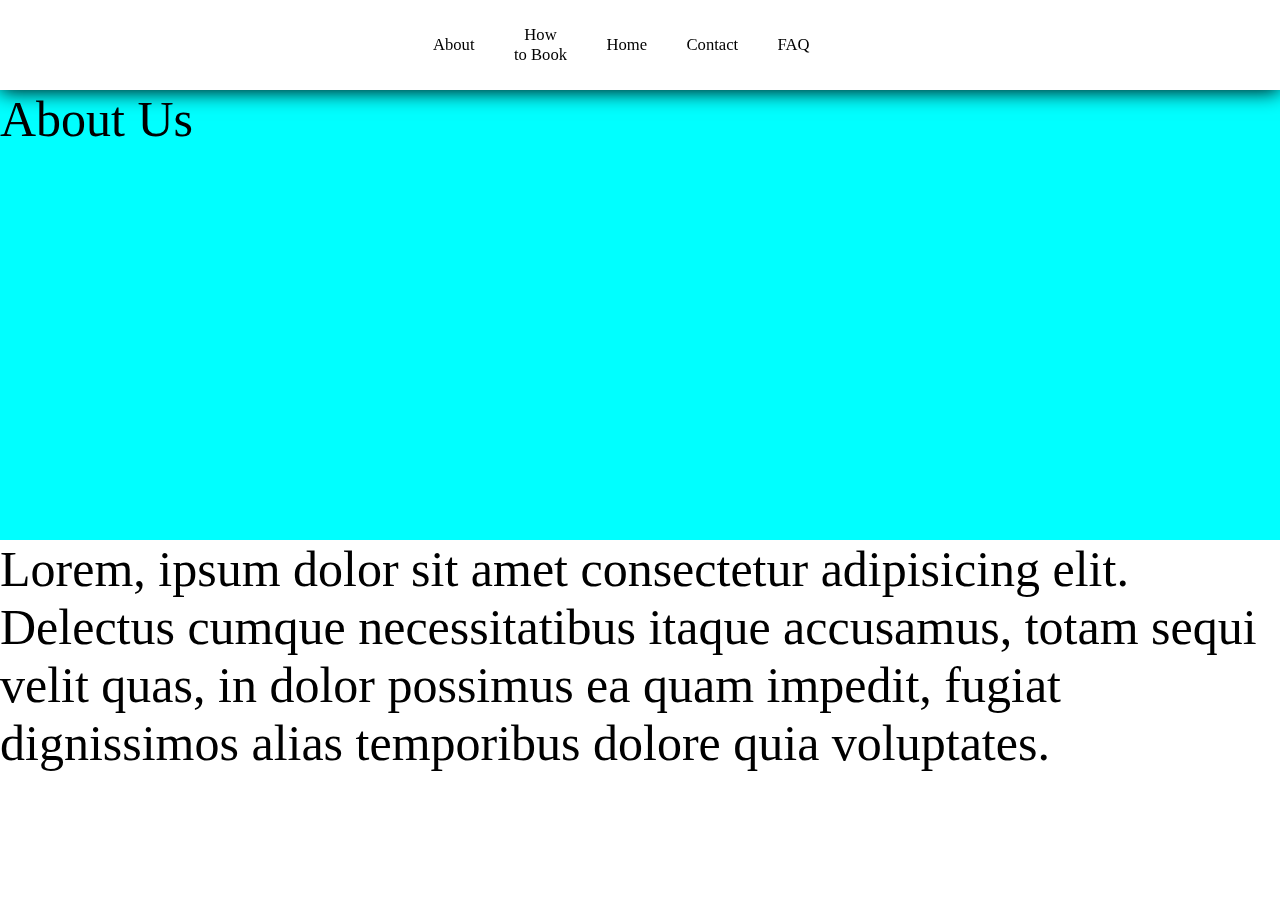
==== about.html @ 050a967d "Basic layout of some pages" ====
<!DOCTYPE html>
<html lang="en" dir="ltr">
  <head>
    <meta charset="utf-8">
    <title></title>
    <link rel="stylesheet" href="css/about.css">
    <link rel="stylesheet" href="css/headerFooter.css">
  </head>
  <body>

    <div class="parallax">
      <div class="parallax__group">
        <div class="parallax__layer parallax__layer--back">
            <p>Backgroundasdfas</p>
        </div>
        <div class="parallax__layer parallax__layer--middle">
            <p>Background</p>
        </div>
        <div class="parallax__layer--base">
            <!-- idle header -->
            <div class="idleHeader">
                <center>
                <table class="headerTable" cell>
                 <tr>
                    <td>About</td>
                    <td>How <br> to Book</td>
                    <td>Home</td>
                    <td>Contact</td>
                    <td>FAQ</td>
                </tr>
                </table>
                </center> 
             </div>
          <!--Group photo will be placed here-->
          <div class="titleImage">
              <div>About Us</div>
          </div>
          <!--Description about the service and stuff-->
          <div class="serviceContainer">Lorem, ipsum dolor sit amet consectetur adipisicing elit. Delectus cumque necessitatibus itaque accusamus, totam sequi velit quas, in dolor possimus ea quam impedit, fugiat dignissimos alias temporibus dolore quia voluptates.</div>
          <!--Place for goals and and stuff-->
          <div class="goalsContainer"></div>
          <!--Place for like meet the team-->
          <div class="teamContainer">
            <div class="teamIndividual"></div>
            <div class="teamIndividual"></div>
            <div class="teamIndividual"></div>
            <div class="teamIndividual"></div>
            <div class="teamIndividual"></div>
            <div class="teamIndividual"></div>
          </div>
        </div>
      </div>
    </div>

  </body>
</html>
---- css/about.css ----
/*body classes*/
body { 
    overflow-y: hidden;
    margin: 0px;
}
.parallax {
    perspective: 1px;
    perspective-origin: center;
    overflow-x: hidden;
    overflow-y: auto;
    font-size: 50px;
  }
  .parallax__group {
    position: relative;
    height: 100vh;
    width: 100vw;
    transform-style: preserve-3d;
  }
  .parallax__layer {
    position: absolute;
    top: 50%;
    left: 50%;
    border: 1px solid black;
  }
  .parallax__layer--base {
    transform: translate3d(0);
  }
  .parallax__layer--middle {
    transform: translate3d(-50%, -50%, -1px) scale(2);
  }
  .parallax__layer--back {
    transform: translate3d(-50%, -50%, -2px) scale(3);
  }
  .titleImage {
    background-color: aqua;
    height: 50vh;
    width: 100vw;
  }
---- css/headerFooter.css ----
/*idle header*/
.idleHeader {
    height: 10vh;
    width: 100%;
    background-color: white;
    box-shadow: 0px 1px 20px black;
    z-index: 100;
    opacity: 1;
    position: relative;
    overflow: hidden;
    transition: 0.5s;
  }
  
  .headerTable {
    height: 10vh;
    font-size: 1.3vw;
    border-collapse: collapse;
    text-align: center;
  }
  td {
    padding-right: 3vw;
  }
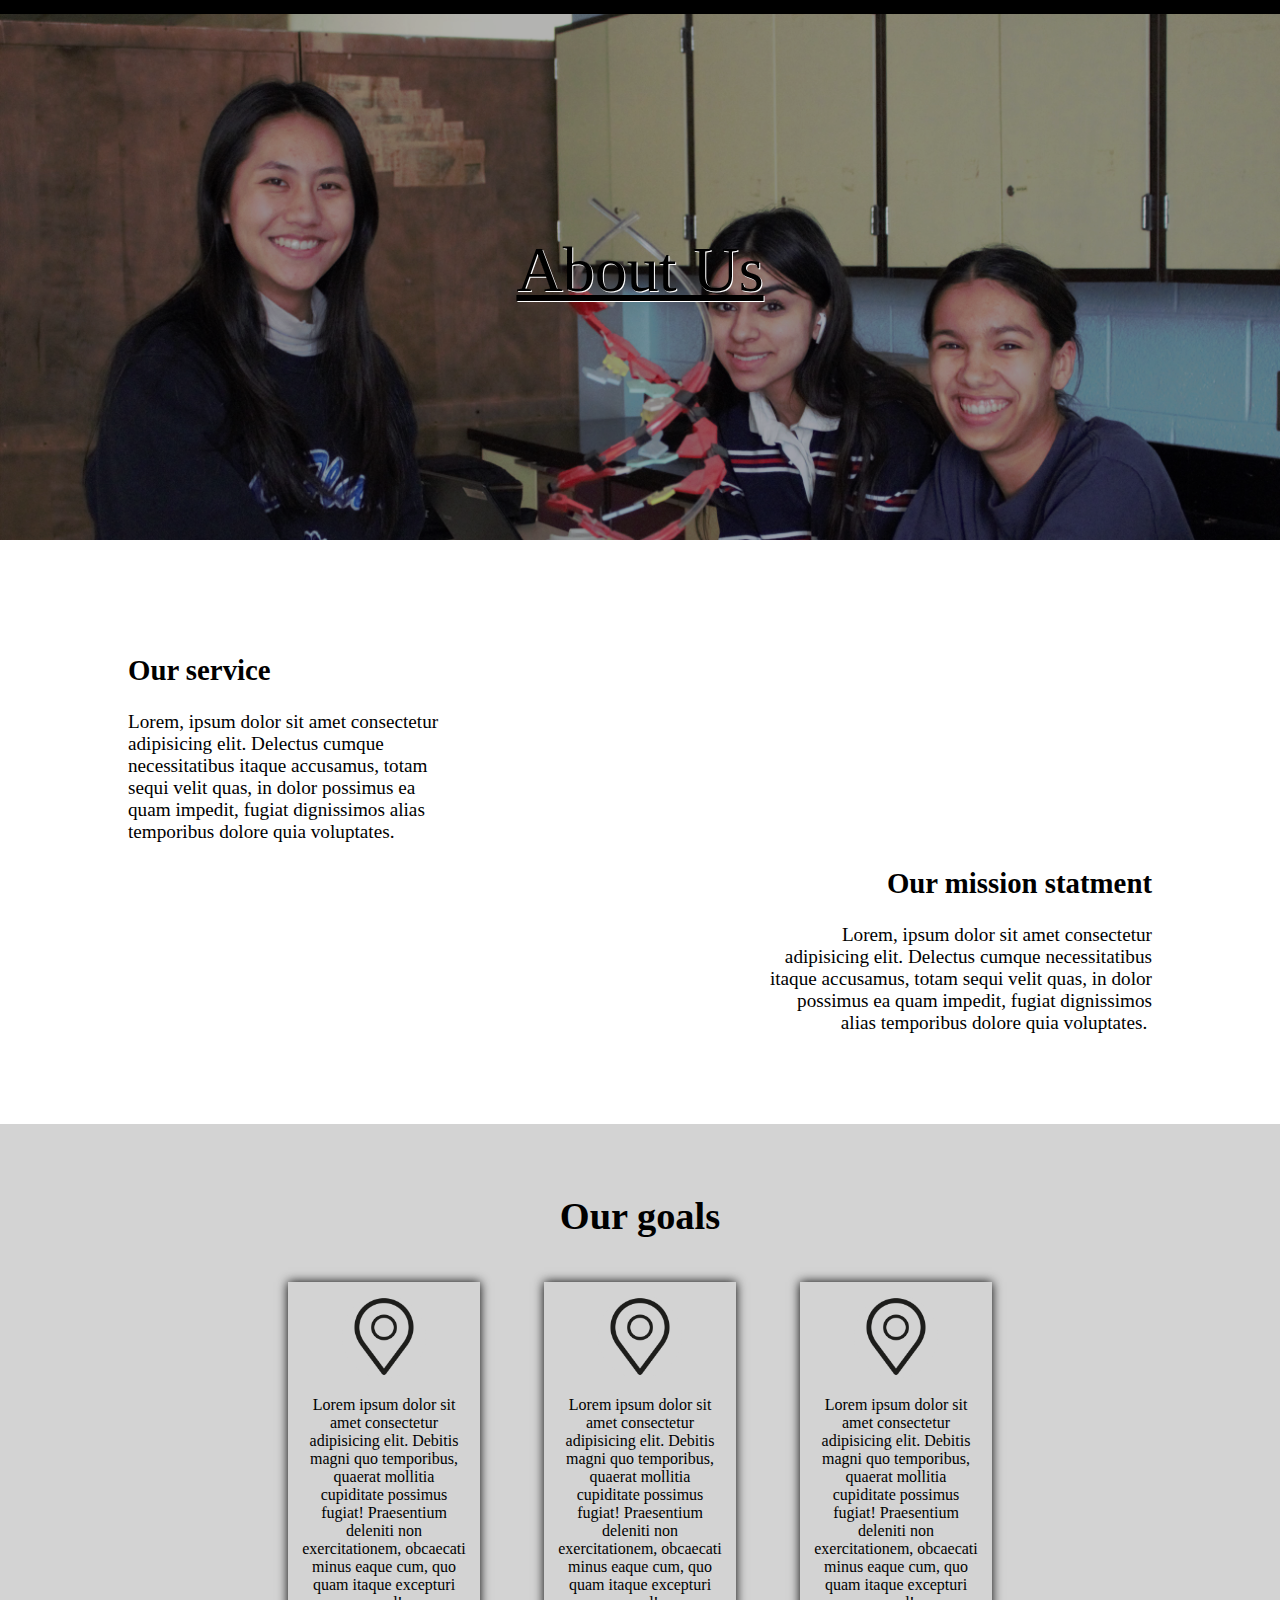
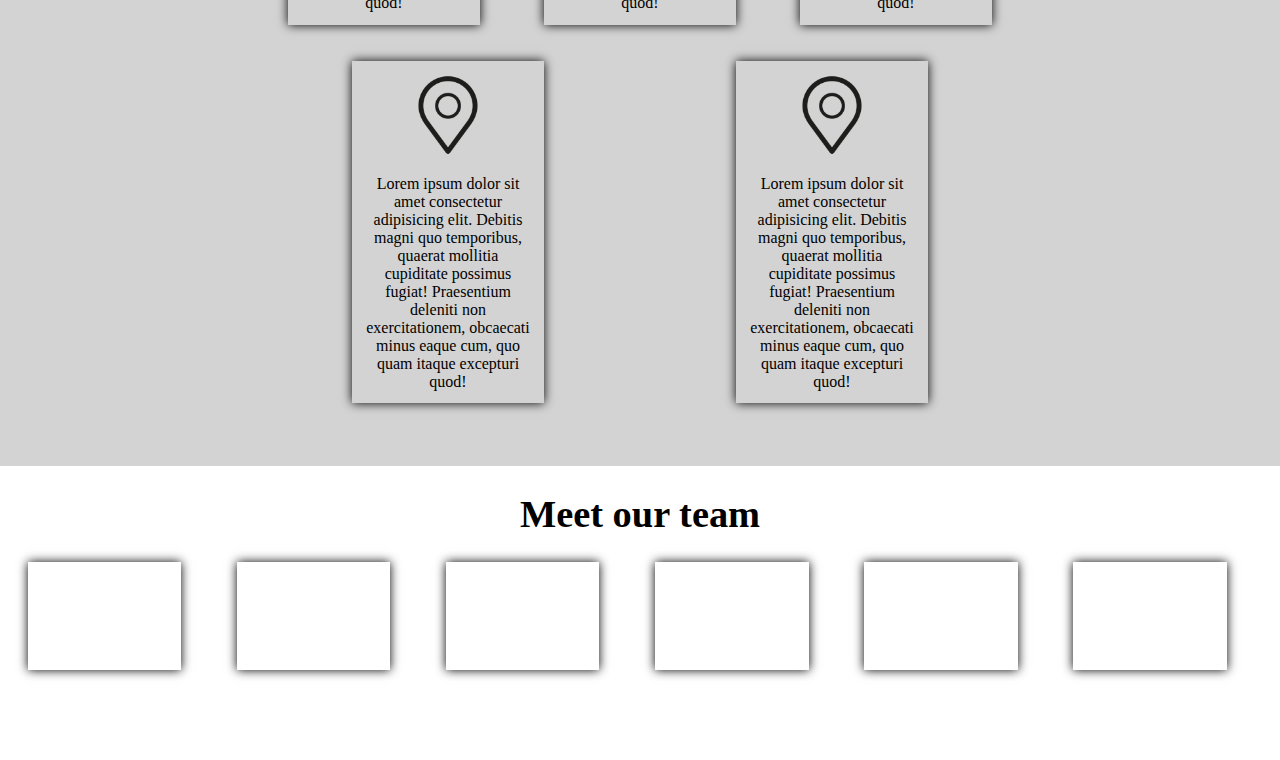
==== commit e21a1c18: "A bunch of website css and stuff" ====
--- a/about.html
+++ b/about.html
@@ -7,50 +7,64 @@
     <link rel="stylesheet" href="css/headerFooter.css">
   </head>
   <body>
-
-    <div class="parallax">
-      <div class="parallax__group">
-        <div class="parallax__layer parallax__layer--back">
-            <p>Backgroundasdfas</p>
-        </div>
-        <div class="parallax__layer parallax__layer--middle">
-            <p>Background</p>
-        </div>
-        <div class="parallax__layer--base">
-            <!-- idle header -->
-            <div class="idleHeader">
-                <center>
-                <table class="headerTable" cell>
-                 <tr>
-                    <td>About</td>
-                    <td>How <br> to Book</td>
-                    <td>Home</td>
-                    <td>Contact</td>
-                    <td>FAQ</td>
-                </tr>
-                </table>
-                </center> 
-             </div>
-          <!--Group photo will be placed here-->
-          <div class="titleImage">
-              <div>About Us</div>
-          </div>
-          <!--Description about the service and stuff-->
-          <div class="serviceContainer">Lorem, ipsum dolor sit amet consectetur adipisicing elit. Delectus cumque necessitatibus itaque accusamus, totam sequi velit quas, in dolor possimus ea quam impedit, fugiat dignissimos alias temporibus dolore quia voluptates.</div>
-          <!--Place for goals and and stuff-->
-          <div class="goalsContainer"></div>
-          <!--Place for like meet the team-->
-          <div class="teamContainer">
-            <div class="teamIndividual"></div>
-            <div class="teamIndividual"></div>
-            <div class="teamIndividual"></div>
-            <div class="teamIndividual"></div>
-            <div class="teamIndividual"></div>
-            <div class="teamIndividual"></div>
-          </div>
-        </div>
+    <div class="titleContainer">
+      <div>About Us</div>
+      <img src="image/aboutOpening.jpg" alt="" class="titleImage">
+    </div>
+    <div class="textSection">
+      <!--Description about the service and stuff-->
+      <div class="serviceContainer">
+        <h2>Our service</h2>
+        Lorem, ipsum dolor sit amet consectetur adipisicing elit. Delectus cumque necessitatibus itaque accusamus, totam sequi velit quas, in dolor possimus ea quam impedit, fugiat dignissimos alias temporibus dolore quia voluptates.
+        <img src="" alt="">
+      </div>
+      <div class="missionContainer">
+        <h2>Our mission statment</h2>
+        Lorem, ipsum dolor sit amet consectetur adipisicing elit. Delectus cumque necessitatibus itaque accusamus, totam sequi velit quas, in dolor possimus ea quam impedit, fugiat dignissimos alias temporibus dolore quia voluptates.
+        <img src="" alt="">
       </div>
     </div>
-
+    
+    <!--Place for goals and and stuff-->
+    <div class="goalsSection">
+      <h1>Our goals</h1>
+      <div class="goalsContainer">
+        <div>
+          <center><img src="image/icon.png" alt=""></center> <br>
+          Lorem ipsum dolor sit amet consectetur adipisicing elit. Debitis magni quo temporibus, quaerat mollitia cupiditate possimus fugiat! Praesentium deleniti non exercitationem, obcaecati minus eaque cum, quo quam itaque excepturi quod!
+        </div>
+        <div>
+          <center><img src="image/icon.png" alt=""></center> <br>
+          Lorem ipsum dolor sit amet consectetur adipisicing elit. Debitis magni quo temporibus, quaerat mollitia cupiditate possimus fugiat! Praesentium deleniti non exercitationem, obcaecati minus eaque cum, quo quam itaque excepturi quod!
+        </div>
+        <div>
+          <center><img src="image/icon.png" alt=""></center> <br>
+          Lorem ipsum dolor sit amet consectetur adipisicing elit. Debitis magni quo temporibus, quaerat mollitia cupiditate possimus fugiat! Praesentium deleniti non exercitationem, obcaecati minus eaque cum, quo quam itaque excepturi quod!
+        </div>
+        <div>
+          <center><img src="image/icon.png" alt=""></center> <br>
+          Lorem ipsum dolor sit amet consectetur adipisicing elit. Debitis magni quo temporibus, quaerat mollitia cupiditate possimus fugiat! Praesentium deleniti non exercitationem, obcaecati minus eaque cum, quo quam itaque excepturi quod!
+        </div>
+        <div>
+          <center><img src="image/icon.png" alt=""></center> <br>
+          Lorem ipsum dolor sit amet consectetur adipisicing elit. Debitis magni quo temporibus, quaerat mollitia cupiditate possimus fugiat! Praesentium deleniti non exercitationem, obcaecati minus eaque cum, quo quam itaque excepturi quod!
+        </div>
+    </div>
+    </div>
+    
+    <!--Place for like meet the team-->
+    <div class="teamContainer">
+      <h1>Meet our team</h1>
+      <div class="teamRow">
+        <div></div>
+        <div></div>
+        <div></div>
+        <div></div>
+        <div></div>
+        <div></div>
+      </div>
+    </div>
+    
+    <br><br><br><br><br>
   </body>
-</html>+  </html>--- a/css/about.css
+++ b/css/about.css
@@ -1,39 +1,105 @@
 /*body classes*/
 body { 
-    overflow-y: hidden;
     margin: 0px;
 }
-.parallax {
-    perspective: 1px;
-    perspective-origin: center;
-    overflow-x: hidden;
-    overflow-y: auto;
-    font-size: 50px;
-  }
-  .parallax__group {
-    position: relative;
-    height: 100vh;
-    width: 100vw;
-    transform-style: preserve-3d;
-  }
-  .parallax__layer {
-    position: absolute;
-    top: 50%;
-    left: 50%;
-    border: 1px solid black;
-  }
-  .parallax__layer--base {
-    transform: translate3d(0);
-  }
-  .parallax__layer--middle {
-    transform: translate3d(-50%, -50%, -1px) scale(2);
-  }
-  .parallax__layer--back {
-    transform: translate3d(-50%, -50%, -2px) scale(3);
-  }
-  .titleImage {
-    background-color: aqua;
-    height: 50vh;
-    width: 100vw;
-  }
+* {
+  box-sizing: border-box;
+}
 
+/*css for the opening picture*/
+.titleContainer {
+   background-color: black;
+   height: 50vh;
+   width: 100%;
+   overflow: hidden;
+   height: 60vh;
+   position: relative;
+}
+.titleContainer div {
+  position: absolute;
+  top: 50%; 
+  left: 50%;
+  transform: translate(-50%, -50%);
+  font-size: 5vw;
+  text-shadow: 1px 1px white;
+  text-decoration: underline;
+  z-index: 2;
+}
+.titleImage {
+  position: absolute;
+  top: 50%;
+  left: 50%;
+  transform: translate(-50%, -30%);
+  max-width: 100vw;
+  min-width: 1200px;
+  opacity: 0.7;
+  z-index: 1;
+}
+
+/*css for the text portion*/
+.textSection {
+  padding: 10vh 0 0 0;
+}
+.serviceContainer {
+  width: 25vw;
+  font-size: 1.5vw;
+  margin: 0 0 0 10vw;
+}
+.missionContainer {
+  width: 30vw;
+  font-size: 1.5vw;
+  margin: 0 10vw 10vh 0;
+  text-align: right;
+  float: right;
+}
+
+/*css for the goals section*/
+.goalsSection {
+  background-color: lightgray;
+  width: 100%;
+  padding: 5vh 0 5vh 0;
+  overflow: none;
+  clear: both;
+}
+.goalsSection h1 {
+  text-align: center;
+  font-size: 3vw;
+}
+.goalsContainer {
+  display: flex;
+  flex-flow: row wrap;
+  justify-content: space-around;
+  width: 60vw;
+  margin: auto;
+}
+.goalsContainer div {
+  width: 15vw; 
+  box-shadow: 0px 0px 10px black;
+  margin: 1.4vw;
+  text-align: center;
+  display: block;
+  padding: 1vw;
+}
+.goalsContainer img {
+  width: 50%;
+  border-radius: 50%;
+  background-color: lightgray;
+  display: block;
+}
+
+/*css for meet the team*/
+.teamContainer h1 {
+  text-align: center;
+  font-size: 3vw;
+}
+.teamRow {
+  display: flex;
+  justify-content: space-around;
+  flex-flow: row wrap;
+  width: 98vw;
+}
+.teamRow div {
+  width: 12vw;
+  height: 12vh;
+  box-shadow: 0px 0px 10px black;
+}
--- a/css/headerFooter.css
+++ b/css/headerFooter.css
@@ -1,23 +1,112 @@
-/*idle header*/
-.idleHeader {
-    height: 10vh;
-    width: 100%;
-    background-color: white;
-    box-shadow: 0px 1px 20px black;
-    z-index: 100;
-    opacity: 1;
-    position: relative;
-    overflow: hidden;
-    transition: 0.5s;
-  }
+/*header css*/
+.nav {
+  display: flex;
+  flex-flow: row wrap;
+  justify-content: center;
+  width: 100vw;
+  background:#333;
+  font-size: 1vw;
+}
+.nav ul {
+  *zoom: 1;
+  list-style: none;
+  margin: 0;
+  padding: 0;
+  background:#333;
+}
+.nav ul:before, .nav ul:after {
+  content: "";
+  display: table;
+}
+.nav ul:after {
+  clear: both;
+}
+.nav ul > li {
+  float: left;
+  position: relative;
+}
+.nav a {
+  display: block;
+  padding: 10px 20px;
+  line-height: 5vh;
+  color: #fff;
+  text-decoration: none;
+}
+.borderLeft {
+  border-left: 1px solid #595959;
+}
+.borderRight {
+  border-right: 1px solid #595959;
+}
+.nav li ul a {
+  line-height: 2.5vh;
+}
+.nav a:hover {
+  text-decoration:none;
+  background:#595959;
+}
+.nav li ul {
+  background:#273754;
+}
+.subjects {
+  width: 50vw;
+  display: flex;
+  justify-content: center;
+  flex-wrap: row wrap;
+}
+.largeList {
+  width: 15vw;
+}
+.nav li ul li {
+  padding: 0px;
+}
+.subjectsItem {
+  width: 25%;
+  vertical-align: top;
+}
+.subjectsItem h1 {
+  font-size: 1.3vw;
+  margin: 0.5vw;
+  text-align: center;
+  color: white;
+}
+.nav li ul a:hover {
+  background:rgba(0,0,0,0.2);
+}
+.nav li ul {
+  position:absolute;
+  left: 50%;
+  transform: translate(-50%, 0%);
+  margin: 0 0 0 0;
+  z-index: 1;
+  visibility:hidden;
+  opacity: 0;
+  filter:alpha(opacity=0);
+  -webkit-transition: 300ms ease;
+  -moz-transition: 300ms ease;
+  -o-transition: 300ms ease;
+  transition: 300ms ease;
+}
+.nav ul > li:hover ul {
+  visibility: visible;
+  margin: 1vh 0 0 0;
+  opacity: 1;
+  filter:alpha(opacity=100);
+}
+.logoContainer {
+  width: 5vw;
+  line-height: 5vh;
+  position: relative;
+  padding: 0 1.5vw 0 1.5vw;
+}
+.navLogo {
+  position: absolute;
+  width: 68%;
+  top: 100%;
+  left: 50%;
+  transform: translate(-50%, -50%);
+  clip-path: circle(50% at 50% 50%);
+}
   
-  .headerTable {
-    height: 10vh;
-    font-size: 1.3vw;
-    border-collapse: collapse;
-    text-align: center;
-  }
-  td {
-    padding-right: 3vw;
-  }
-  +
+  /*the css for the parallax*/
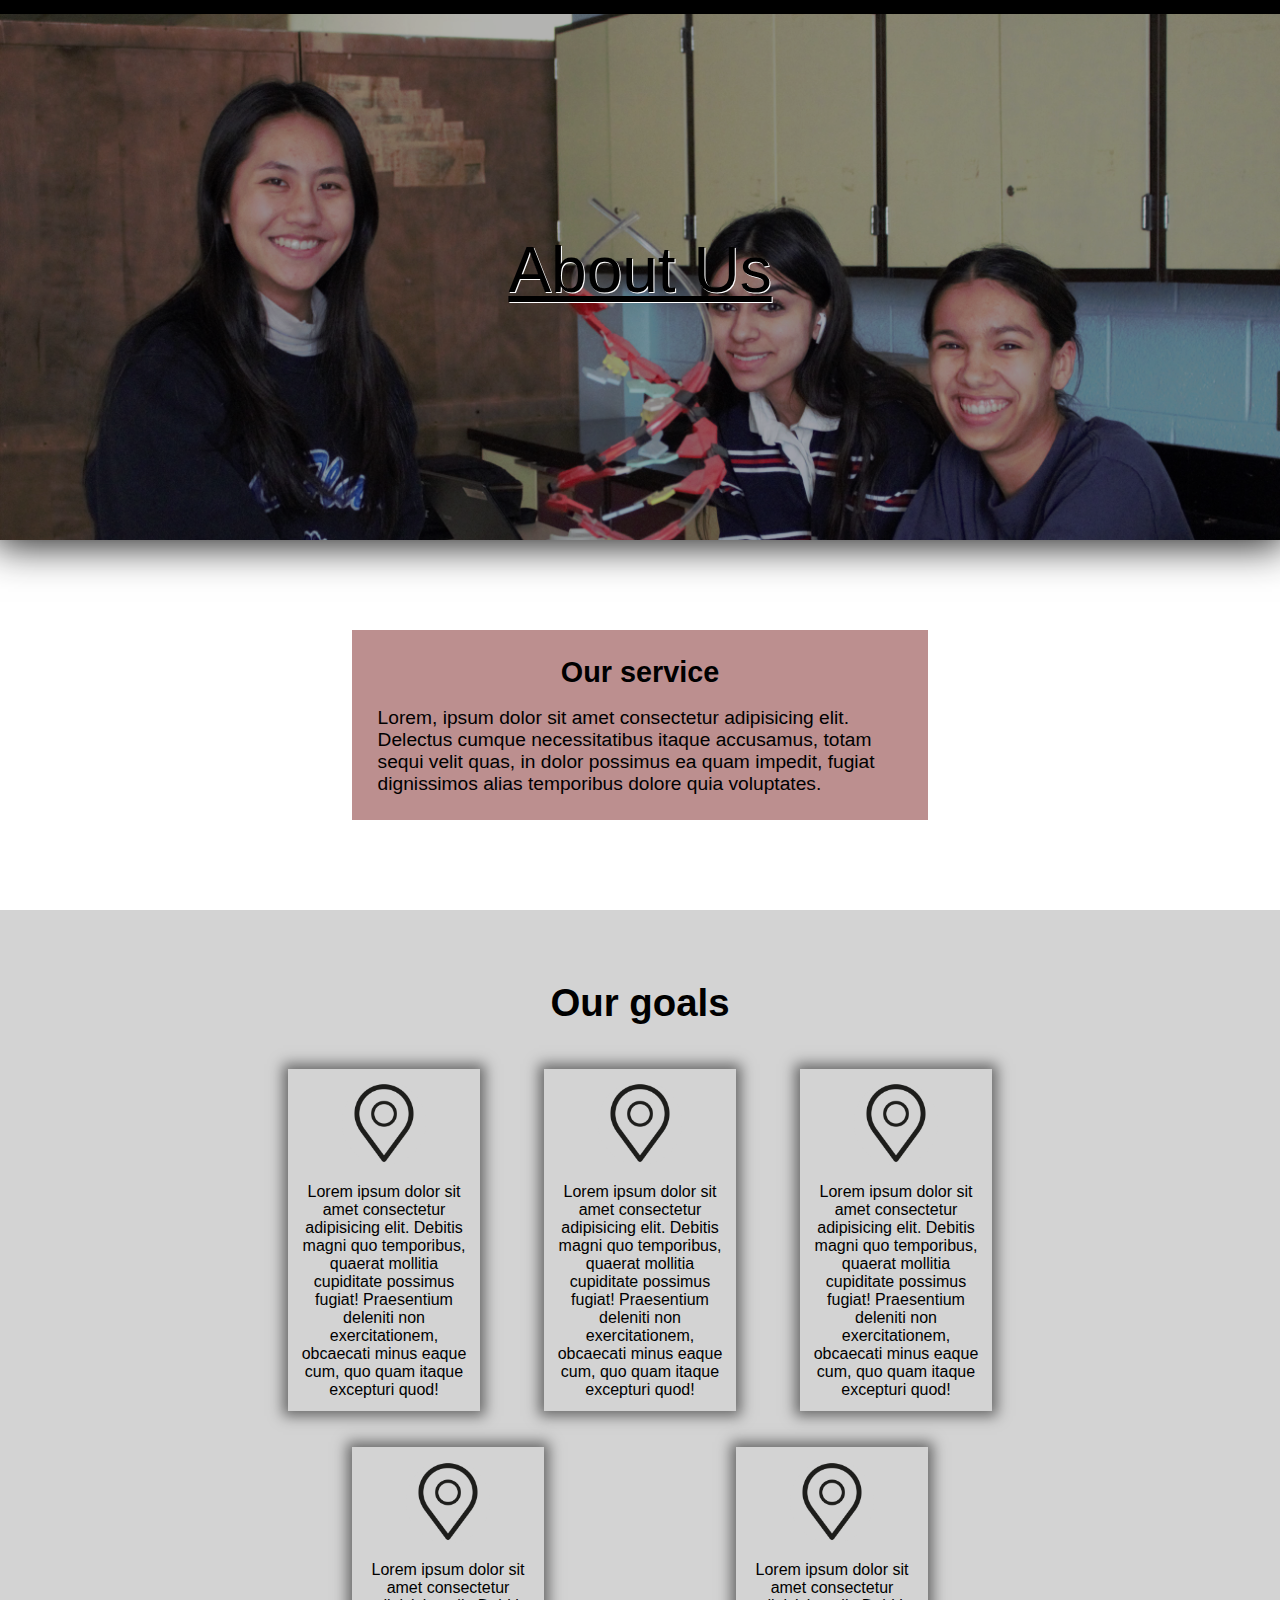
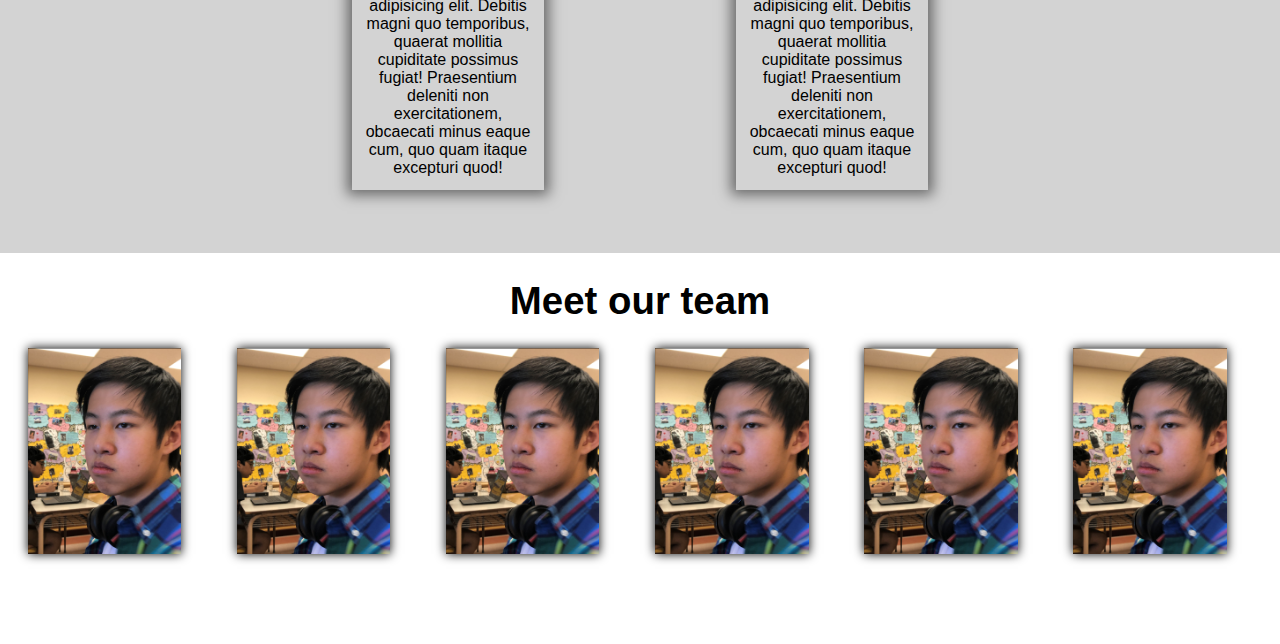
==== commit 18240a40: "More design of the basic layout of the pages" ====
--- a/about.html
+++ b/about.html
@@ -13,13 +13,8 @@
     </div>
     <div class="textSection">
       <!--Description about the service and stuff-->
-      <div class="serviceContainer">
+      <div class="aboutContainer">
         <h2>Our service</h2>
-        Lorem, ipsum dolor sit amet consectetur adipisicing elit. Delectus cumque necessitatibus itaque accusamus, totam sequi velit quas, in dolor possimus ea quam impedit, fugiat dignissimos alias temporibus dolore quia voluptates.
-        <img src="" alt="">
-      </div>
-      <div class="missionContainer">
-        <h2>Our mission statment</h2>
         Lorem, ipsum dolor sit amet consectetur adipisicing elit. Delectus cumque necessitatibus itaque accusamus, totam sequi velit quas, in dolor possimus ea quam impedit, fugiat dignissimos alias temporibus dolore quia voluptates.
         <img src="" alt="">
       </div>
@@ -56,12 +51,12 @@
     <div class="teamContainer">
       <h1>Meet our team</h1>
       <div class="teamRow">
-        <div></div>
-        <div></div>
-        <div></div>
-        <div></div>
-        <div></div>
-        <div></div>
+        <div><img src="image/ray.png" alt=""></div>
+        <div><img src="image/ray.png" alt=""></div>
+        <div><img src="image/ray.png" alt=""></div>
+        <div><img src="image/ray.png" alt=""></div>
+        <div><img src="image/ray.png" alt=""></div>
+        <div><img src="image/ray.png" alt=""></div>
       </div>
     </div>
     
--- a/css/about.css
+++ b/css/about.css
@@ -1,6 +1,7 @@
 /*body classes*/
 body { 
     margin: 0px;
+    font-family: Helvetica;
 }
 * {
   box-sizing: border-box;
@@ -14,7 +15,8 @@
    overflow: hidden;
    height: 60vh;
    position: relative;
-}
+   box-shadow: 0px 0px 3vw 5px rgb(0, 0, 0, 0.9);
+  }
 .titleContainer div {
   position: absolute;
   top: 50%; 
@@ -38,19 +40,19 @@
 
 /*css for the text portion*/
 .textSection {
-  padding: 10vh 0 0 0;
+  padding: 10vh 0 10vh 0;
+  display: flex;
+  justify-content: center;
 }
-.serviceContainer {
-  width: 25vw;
+.aboutContainer {
+  width: 45vw;
   font-size: 1.5vw;
-  margin: 0 0 0 10vw;
+  padding: 2vw;
+  background-color: rosybrown;
 }
-.missionContainer {
-  width: 30vw;
-  font-size: 1.5vw;
-  margin: 0 10vw 10vh 0;
-  text-align: right;
-  float: right;
+.aboutContainer h2 {
+  margin: 0 0 2vh 0;
+  text-align: center;
 }
 
 /*css for the goals section*/
@@ -74,7 +76,7 @@
 }
 .goalsContainer div {
   width: 15vw; 
-  box-shadow: 0px 0px 10px black;
+  box-shadow: 0px 0px 1vw 5px rgb(0, 0, 0, 0.5);
   margin: 1.4vw;
   text-align: center;
   display: block;
@@ -99,7 +101,10 @@
   width: 98vw;
 }
 .teamRow div {
+  box-shadow: 0px 0px 10px black;
+  position: relative;
+}
+.teamRow img {
   width: 12vw;
-  height: 12vh;
-  box-shadow: 0px 0px 10px black;
+  display: block;
 }
